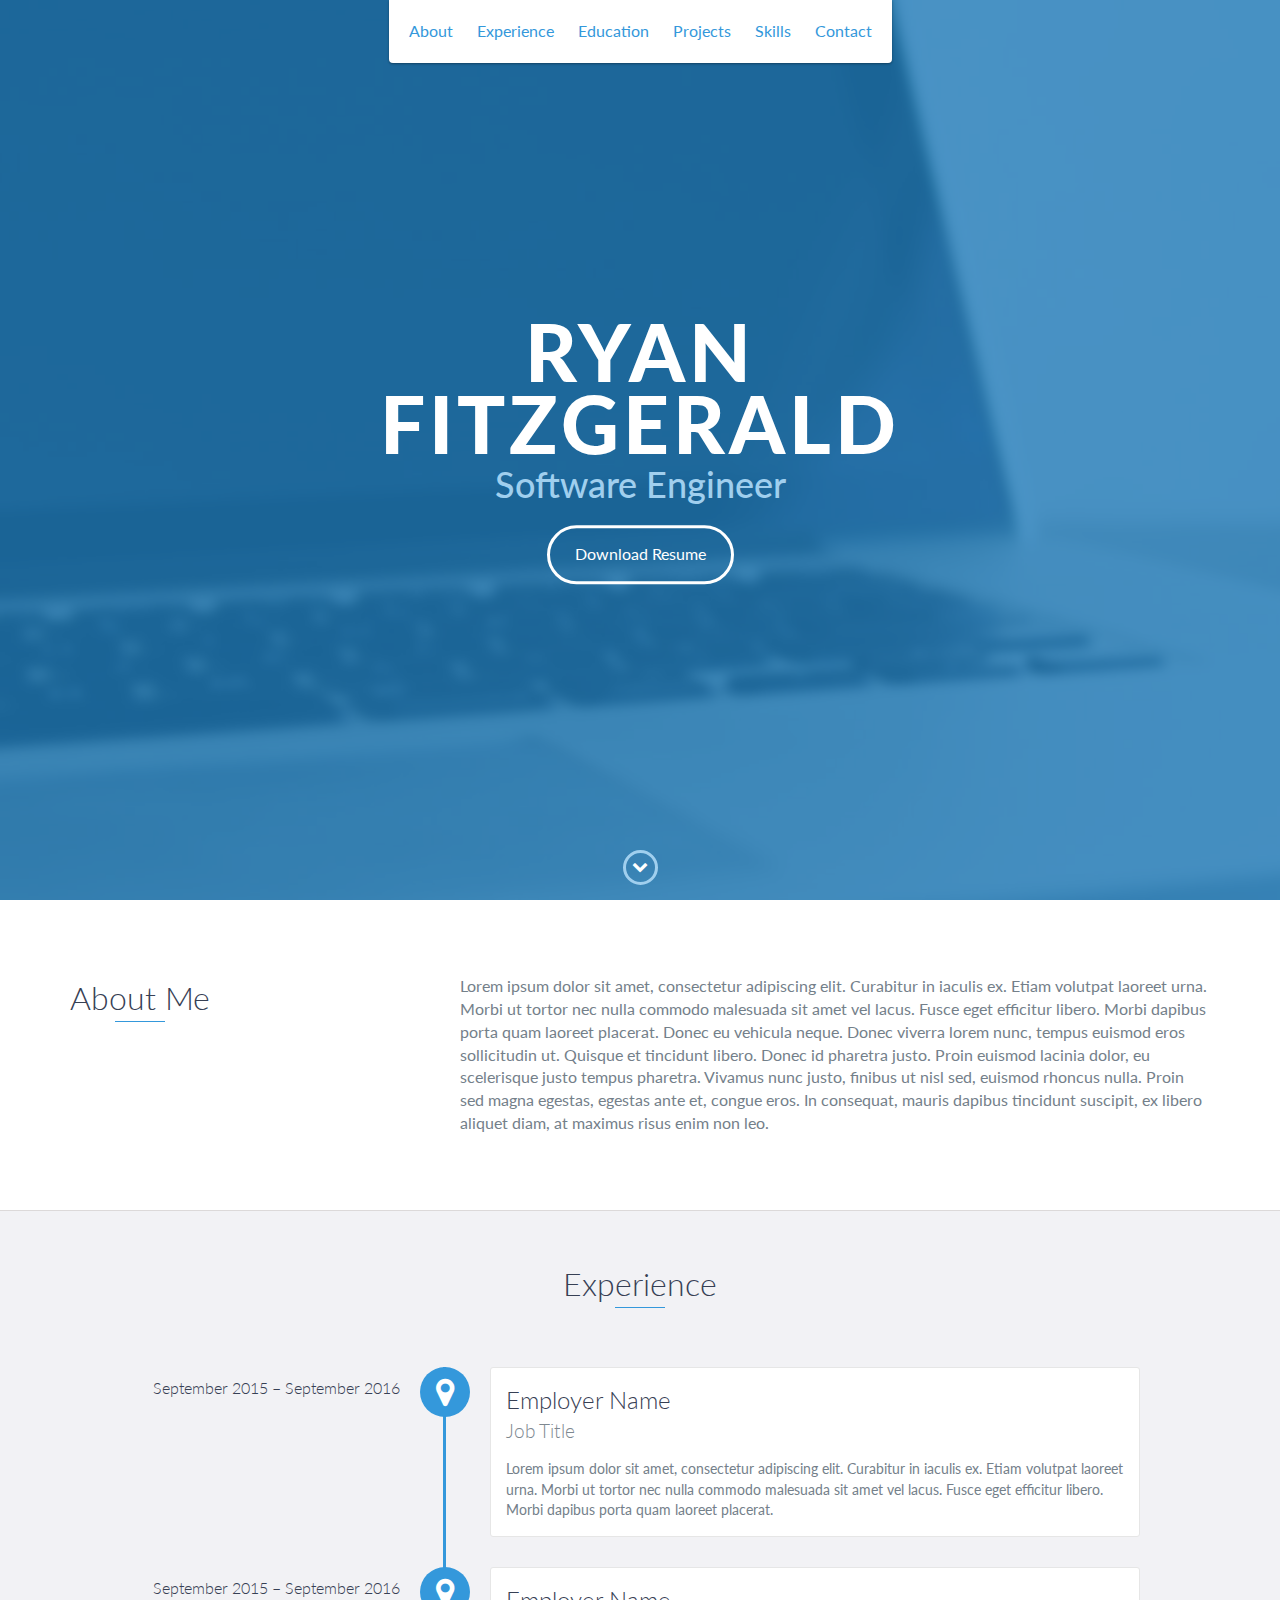
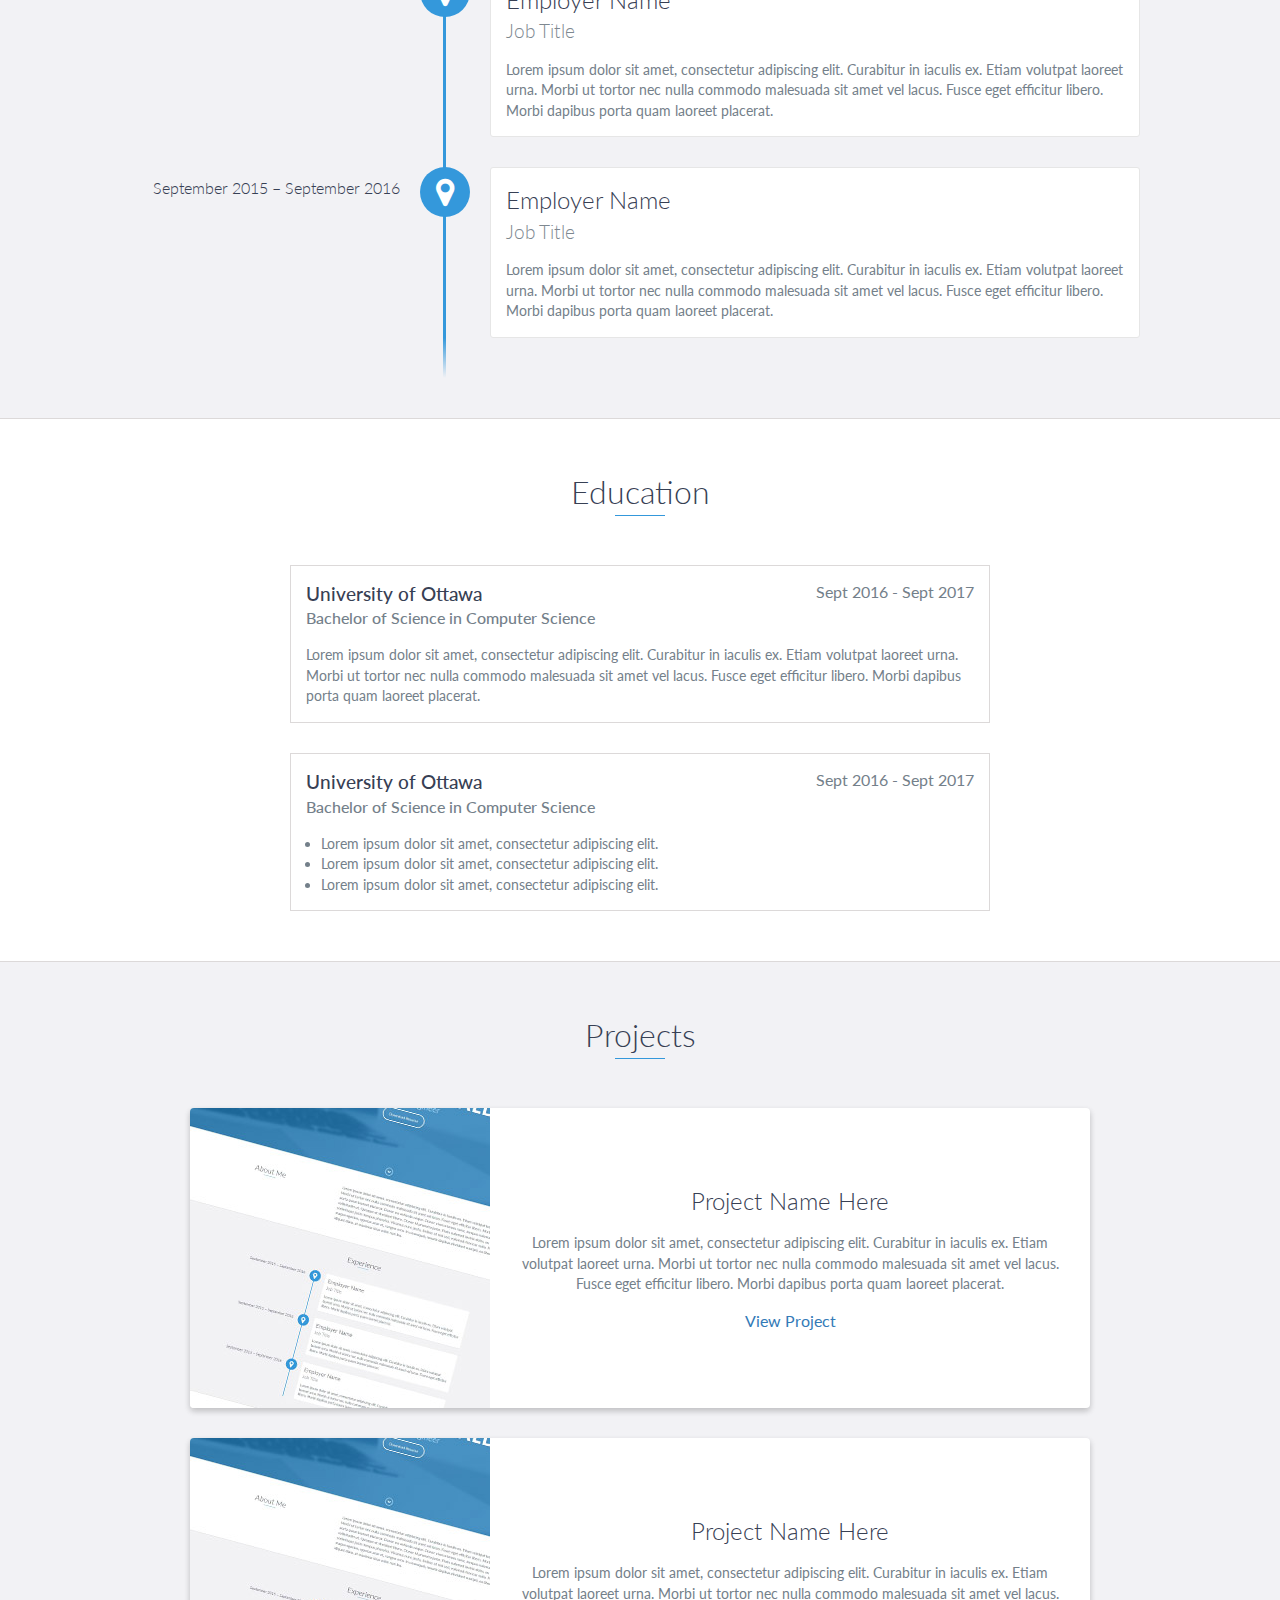
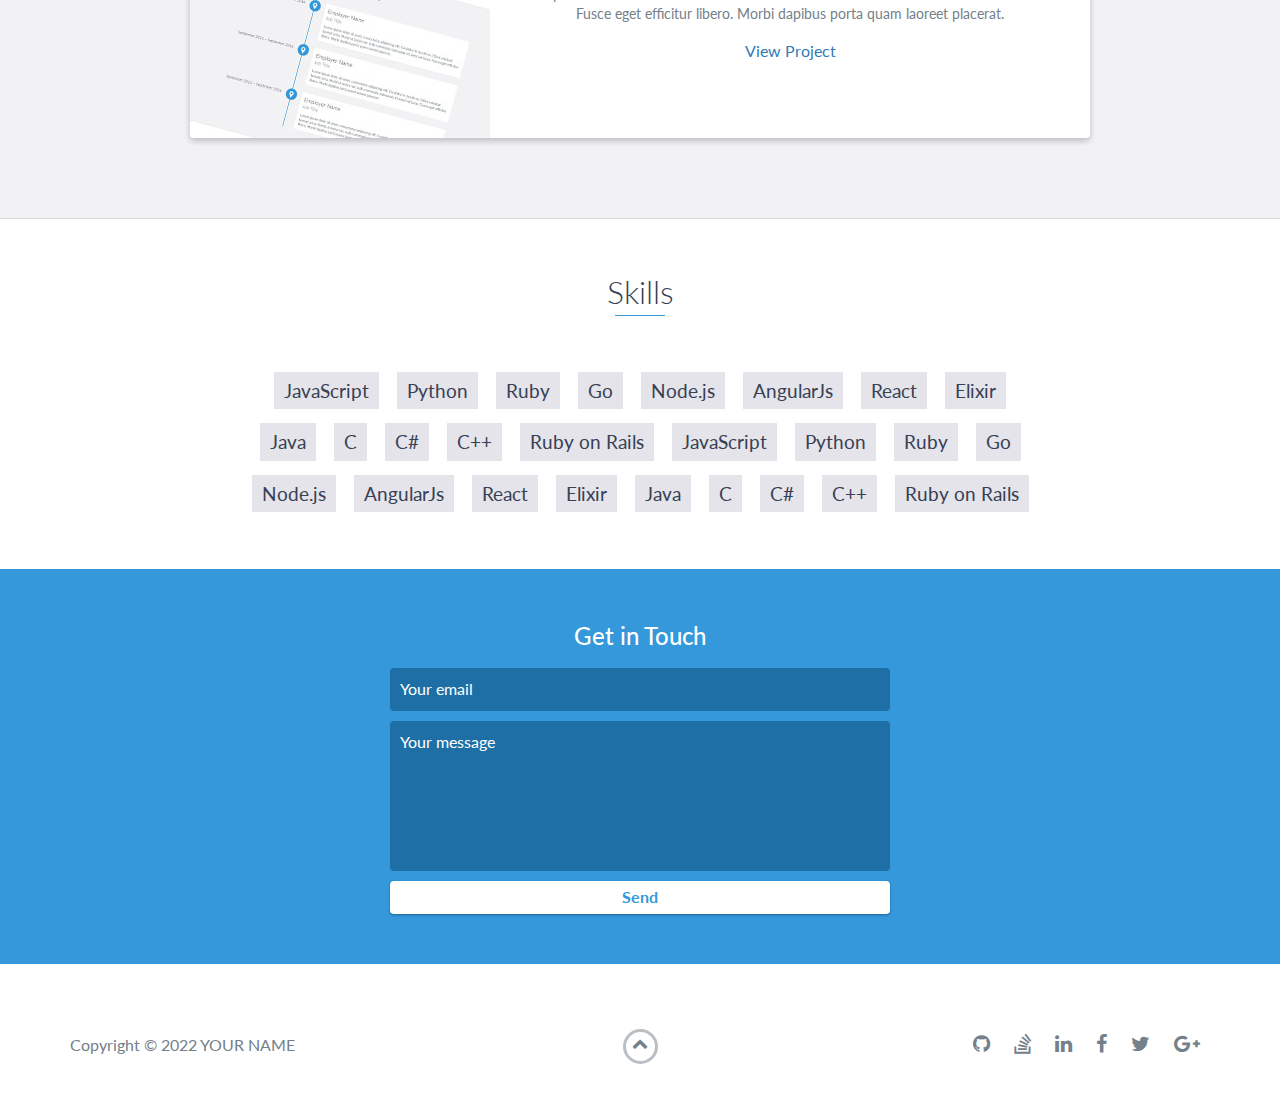
==== devportfolio-master/index.html @ e9b49129 "Add files via upload" ====
<!DOCTYPE html>
<html class="no-js" lang="en">

<head>
    <meta charset="utf-8">
    <meta http-equiv="X-UA-Compatible" content="IE=edge">
    <meta name="viewport" content="width=device-width, initial-scale=1">
    <title>My Portfolio</title>
	<link rel="shortcut icon" href="favicon.ico" type="image/x-icon">
	<link rel="icon" href="favicon.ico" type="image/x-icon">
    <link href="https://fonts.googleapis.com/css?family=Lato:300,400,700,900" rel="stylesheet">
    <link rel="stylesheet" href="libs/font-awesome/css/font-awesome.min.css">
    <link href="css/bootstrap.min.css" rel="stylesheet">
    <link href="css/styles.css" rel="stylesheet">
</head>

<body>
    <div id="mobile-menu-open" class="shadow-large">
        <i class="fa fa-bars" aria-hidden="true"></i>
    </div>
    <!-- End #mobile-menu-toggle -->
    <header>
        <div id="mobile-menu-close">
            <span>Close</span> <i class="fa fa-times" aria-hidden="true"></i>
        </div>
        <ul id="menu" class="shadow">
            <li>
                <a href="#about">About</a>
            </li>
            <li>
                <a href="#experience">Experience</a>
            </li>
            <li>
                <a href="#education">Education</a>
            </li>
            <li>
                <a href="#projects">Projects</a>
            </li>
            <li>
                <a href="#skills">Skills</a>
            </li>
            <li>
                <a href="#contact">Contact</a>
            </li>
        </ul>
    </header>
    <!-- End header -->

    <div id="lead">
        <div id="lead-content">
            <h1>Ryan Fitzgerald</h1>
            <h2>Software Engineer</h2>
            <a href="#" class="btn-rounded-white">Download Resume</a>
        </div>
        <!-- End #lead-content -->

        <div id="lead-overlay"></div>

        <div id="lead-down">
            <span>
                <i class="fa fa-chevron-down" aria-hidden="true"></i>
            </span>
        </div>
        <!-- End #lead-down -->
    </div>
    <!-- End #lead -->

    <div id="about">
        <div class="container">
            <div class="row">
                <div class="col-md-4">
                    <h2 class="heading">About Me</h2>
                </div>
                <div class="col-md-8">
                    <p>
                        Lorem ipsum dolor sit amet, consectetur adipiscing elit. Curabitur in iaculis ex. Etiam volutpat laoreet urna. Morbi ut tortor nec nulla commodo malesuada sit amet vel lacus. Fusce eget efficitur libero. Morbi dapibus porta quam laoreet placerat. Donec
                        eu vehicula neque. Donec viverra lorem nunc, tempus euismod eros sollicitudin ut. Quisque et tincidunt libero. Donec id pharetra justo. Proin euismod lacinia dolor, eu scelerisque justo tempus pharetra. Vivamus nunc justo, finibus
                        ut nisl sed, euismod rhoncus nulla. Proin sed magna egestas, egestas ante et, congue eros. In consequat, mauris dapibus tincidunt suscipit, ex libero aliquet diam, at maximus risus enim non leo.
                    </p>
                </div>
            </div>
        </div>
    </div>
    <!-- End #about -->

    <div id="experience" class="background-alt">
        <h2 class="heading">Experience</h2>
        <div id="experience-timeline">
            <div data-date="September 2015 – September 2016">
                <h3>Employer Name</h3>
                <h4>Job Title</h4>
                <p>
                    Lorem ipsum dolor sit amet, consectetur adipiscing elit. Curabitur in iaculis ex. Etiam volutpat laoreet urna. Morbi ut tortor nec nulla commodo malesuada sit amet vel lacus. Fusce eget efficitur libero. Morbi dapibus porta quam laoreet placerat.
                </p>
            </div>

            <div data-date="September 2015 – September 2016">
                <h3>Employer Name</h3>
                <h4>Job Title</h4>
                <p>
                    Lorem ipsum dolor sit amet, consectetur adipiscing elit. Curabitur in iaculis ex. Etiam volutpat laoreet urna. Morbi ut tortor nec nulla commodo malesuada sit amet vel lacus. Fusce eget efficitur libero. Morbi dapibus porta quam laoreet placerat.
                </p>
            </div>

            <div data-date="September 2015 – September 2016">
                <h3>Employer Name</h3>
                <h4>Job Title</h4>
                <p>
                    Lorem ipsum dolor sit amet, consectetur adipiscing elit. Curabitur in iaculis ex. Etiam volutpat laoreet urna. Morbi ut tortor nec nulla commodo malesuada sit amet vel lacus. Fusce eget efficitur libero. Morbi dapibus porta quam laoreet placerat.
                </p>
            </div>
        </div>
    </div>
    <!-- End #experience -->

    <div id="education">
        <h2 class="heading">Education</h2>
        <div class="education-block">
            <h3>University of Ottawa</h3>
            <span class="education-date">Sept 2016 - Sept 2017</span>
            <h4>Bachelor of Science in Computer Science</h4>
            <p>
                Lorem ipsum dolor sit amet, consectetur adipiscing elit. Curabitur in iaculis ex. Etiam volutpat laoreet urna. Morbi ut tortor nec nulla commodo malesuada sit amet vel lacus. Fusce eget efficitur libero. Morbi dapibus porta quam laoreet placerat.
            </p>
        </div>
        <!-- End .education-block -->

        <div class="education-block">
            <h3>University of Ottawa</h3>
            <span class="education-date">Sept 2016 - Sept 2017</span>
            <h4>Bachelor of Science in Computer Science</h4>
            <ul>
                <li>
                    Lorem ipsum dolor sit amet, consectetur adipiscing elit.
                </li>
                <li>
                    Lorem ipsum dolor sit amet, consectetur adipiscing elit.
                </li>
                <li>
                    Lorem ipsum dolor sit amet, consectetur adipiscing elit.
                </li>
            </ul>
        </div>
        <!-- End .education-block -->
    </div>
    <!-- End #education -->

    <div id="projects" class="background-alt">
        <h2 class="heading">Projects</h2>
        <div class="container">
            <div class="row">
                <div class="project shadow-large">
                    <div class="project-image">
                        <img src="images/project.jpg" />
                    </div>
                    <!-- End .project-image -->
                    <div class="project-info">
                        <h3>Project Name Here</h3>
                        <p>
                            Lorem ipsum dolor sit amet, consectetur adipiscing elit. Curabitur in iaculis ex. Etiam volutpat laoreet urna. Morbi ut tortor nec nulla commodo malesuada sit amet vel lacus. Fusce eget efficitur libero. Morbi dapibus porta quam laoreet placerat.
                        </p>
                        <a href="#">View Project</a>
                    </div>
                    <!-- End .project-info -->
                </div>
                <!-- End .project -->

                <div class="project shadow-large">
                    <div class="project-image">
                        <img src="images/project.jpg" />
                    </div>
                    <!-- End .project-image -->
                    <div class="project-info">
                        <h3>Project Name Here</h3>
                        <p>
                            Lorem ipsum dolor sit amet, consectetur adipiscing elit. Curabitur in iaculis ex. Etiam volutpat laoreet urna. Morbi ut tortor nec nulla commodo malesuada sit amet vel lacus. Fusce eget efficitur libero. Morbi dapibus porta quam laoreet placerat.
                        </p>
                        <a href="#">View Project</a>
                    </div>
                    <!-- End .project-info -->
                </div>
                <!-- End .project -->
            </div>
        </div>
    </div>
    <!-- End #projects -->

    <div id="skills">
        <h2 class="heading">Skills</h2>
        <ul>
            <li>JavaScript</li>
            <li>Python</li>
            <li>Ruby</li>
            <li>Go</li>
            <li>Node.js</li>
            <li>AngularJs</li>
            <li>React</li>
            <li>Elixir</li>
            <li>Java</li>
            <li>C</li>
            <li>C#</li>
            <li>C++</li>
            <li>Ruby on Rails</li>
            <li>JavaScript</li>
            <li>Python</li>
            <li>Ruby</li>
            <li>Go</li>
            <li>Node.js</li>
            <li>AngularJs</li>
            <li>React</li>
            <li>Elixir</li>
            <li>Java</li>
            <li>C</li>
            <li>C#</li>
            <li>C++</li>
            <li>Ruby on Rails</li>
        </ul>
    </div>
    <!-- End #skills -->

    <div id="contact">
        <h2>Get in Touch</h2>
        <div id="contact-form">
            <form method="POST" action="https://formspree.io/email@email.com">
                <input type="hidden" name="_subject" value="Contact request from personal website" />
                <input type="email" name="_replyto" placeholder="Your email" required>
                <textarea name="message" placeholder="Your message" required></textarea>
                <button type="submit">Send</button>
            </form>
        </div>
        <!-- End #contact-form -->
    </div>
    <!-- End #contact -->

    <footer>
        <div class="container">
            <div class="row">
                <div class="col-sm-5 copyright">
                    <p>
                        Copyright &copy; <span id="current-year">2022</span> YOUR NAME
                    </p>
                </div>
                <div class="col-sm-2 top">
                    <span id="to-top">
                        <i class="fa fa-chevron-up" aria-hidden="true"></i>
                    </span>
                </div>
                <div class="col-sm-5 social">
                    <ul>
                        <li>
                            <a href="https://github.com/" target="_blank"><i class="fa fa-github" aria-hidden="true"></i></a>
                        </li>
                        <li>
                            <a href="https://stackoverflow.com/" target="_blank"><i class="fa fa-stack-overflow" aria-hidden="true"></i></a>
                        </li>
                        <li>
                            <a href="https://linkedin.com/" target="_blank"><i class="fa fa-linkedin" aria-hidden="true"></i></a>
                        </li>
                        <li>
                            <a href="https://www.facebook.com/" target="_blank"><i class="fa fa-facebook" aria-hidden="true"></i></a>
                        </li>
                        <li>
                            <a href="https://twitter.com/" target="_blank"><i class="fa fa-twitter" aria-hidden="true"></i></a>
                        </li>
                        <li>
                            <a href="https://plus.google.com/" target="_blank"><i class="fa fa-google-plus" aria-hidden="true"></i></a>
                        </li>
                    </ul>
                </div>
            </div>
        </div>
    </footer>
    <!-- End footer -->

    <script src="https://ajax.googleapis.com/ajax/libs/jquery/1.12.4/jquery.min.js"></script>
    <script src="js/scripts.min.js"></script>
</body>

</html>
---- devportfolio-master/css/styles.css ----
/*!
    Title: Dev Portfolio Template
    Version: 1.2.2
    Last Change: 03/25/2020
    Author: Ryan Fitzgerald
    Repo: https://github.com/RyanFitzgerald/devportfolio-template
    Issues: https://github.com/RyanFitzgerald/devportfolio-template/issues

    Description: This file contains all the styles associated with the page
    that don't come from third party libraries. This file gets compiled using
    Gulp and send to the /css folder which is then loaded on the page.
*/body{font-family:'Lato', sans-serif;font-size:16px}body.active{overflow:hidden;z-index:-1}.no-js #experience-timeline>div{background:#fff;padding:10px;margin-bottom:10px;border:1px solid #dcd9d9}.no-js #experience-timeline>div h3{font-size:1.5em;font-weight:300;color:#374054;display:inline-block;margin:0}.no-js #experience-timeline>div h4{font-size:1.2em;font-weight:300;color:#7e8890;margin:0 0 15px 0}.no-js #experience-timeline>div p{color:#74808a;font-size:0.9em;margin:0}.no-js #experience-timeline:before,.no-js #experience-timeline:after{content:none}@keyframes dropHeader{0%{transform:translateY(-100%)}100%{transform:translateY(0)}}header{position:absolute;top:0;left:0;right:0;text-align:center;z-index:10;animation-name:dropHeader;animation-iteration-count:1;animation-timing-function:ease;animation-duration:0.75s}header ul{display:inline-block;background:#fff;text-align:center;padding:10px;margin:0;border-bottom-right-radius:4px;border-bottom-left-radius:4px}header li{display:inline-block}header a{display:block;color:#3498db;padding:10px}header a:hover{color:#217dbb;text-decoration:none;background:#eee;border-radius:4px}header a:focus{color:#3498db;text-decoration:none}header.active{display:block}header.sticky{position:fixed;z-index:999}#menu.active{display:block}#mobile-menu-open{display:none;cursor:pointer;position:fixed;right:15px;top:10px;color:#3498db;font-size:1.5em;z-index:20;padding:0 7px;border-radius:4px;background:#fff}#mobile-menu-close{display:none;text-align:right;width:100%;background:#fff;font-size:1.5em;padding-right:15px;padding-top:10px;cursor:pointer;color:#3498db}#mobile-menu-close span{font-size:0.5em;text-transform:uppercase}#mobile-menu-close i{vertical-align:middle}footer{padding:50px 0}.copyright{padding-top:20px}.copyright p{margin:0;color:#74808a}.top{text-align:center}.top span{cursor:pointer;display:block;margin:15px auto 0 auto;width:35px;height:35px;border-radius:50%;border:3px solid #b9bfc4;text-align:center}.top i{color:#74808a}.social{text-align:right}.social ul{margin:5px 0 0 0;padding:0}.social li{display:inline-block;font-size:1.25em;list-style:none}.social a{display:block;color:#74808a;padding:10px}.social a:hover{color:#3498db}.btn-rounded-white{display:inline-block;color:#fff;padding:15px 25px;border:3px solid #fff;border-radius:30px;transition:.5s ease all}.btn-rounded-white:hover{color:#3498db;background:#fff;text-decoration:none}.shadow{box-shadow:0 1px 3px rgba(0,0,0,0.12),0 1px 2px rgba(0,0,0,0.24)}.shadow-large{box-shadow:0 3px 6px rgba(0,0,0,0.08),0 3px 6px rgba(0,0,0,0.15)}.heading{position:relative;display:inline-block;font-size:2em;font-weight:300;margin:0 0 30px 0}.heading:after{position:absolute;content:'';top:100%;height:1px;width:50px;left:0;right:0;margin:0 auto;background:#3498db}.background-alt{background:#f2f2f5}#lead{position:relative;height:100vh;min-height:500px;max-height:1080px;background:url(../images/lead-bg.jpg);background-size:cover;padding:15px;overflow:hidden}#lead-content{position:absolute;z-index:10;top:50%;left:50%;transform:translate(-50%, -50%);text-align:center}#lead-content h1,#lead-content h2{margin:0}#lead-content h1{color:#fff;font-weight:900;font-size:5em;text-transform:uppercase;letter-spacing:0.05em;line-height:0.9em}#lead-content h2{color:#a0cfee;font-weight:500;font-size:2.25em;margin-bottom:15px}#lead-overlay{position:absolute;height:100%;width:100%;top:0;right:0;bottom:0;left:0;background:rgba(33,125,187,0.8);z-index:1}#lead-down{position:absolute;left:0;right:0;width:100%;text-align:center;z-index:10;bottom:15px;color:#fff}#lead-down span{cursor:pointer;display:block;margin:0 auto;width:35px;height:35px;border-radius:50%;border:3px solid #a0cfee;text-align:center}#lead-down i{animation:pulsate 1.5s ease;animation-iteration-count:infinite;padding-top:5px}@keyframes pulsate{0%{transform:scale(1, 1)}50%{transform:scale(1.2, 1.2)}100%{transform:scale(1, 1)}}#about{padding:75px 15px;border-bottom:1px solid #dcd9d9}#about h2{color:#374054}#about p{color:#74808a;margin:0}#experience{padding:50px 15px;text-align:center;border-bottom:1px solid #dcd9d9}#experience h2{color:#374054}#experience-timeline{margin:30px auto 0 auto;position:relative;max-width:1000px}#experience-timeline:before{position:absolute;content:'';top:0;bottom:0;left:303px;right:auto;height:100%;width:3px;background:#3498db;z-index:0}#experience-timeline:after{position:absolute;content:'';width:3px;height:40px;background:#3498db;background:linear-gradient(to bottom, #3498db, rgba(52,152,219,0));top:100%;left:303px}.vtimeline-content{margin-left:350px;background:#fff;border:1px solid #e6e6e6;padding:15px;border-radius:3px;text-align:left}.vtimeline-content h3{font-size:1.5em;font-weight:300;color:#374054;display:inline-block;margin:0}.vtimeline-content h4{font-size:1.2em;font-weight:300;color:#7e8890;margin:0 0 15px 0}.vtimeline-content p{color:#74808a;font-size:0.9em;margin:0}.vtimeline-point{position:relative;display:block;vertical-align:top;margin-bottom:30px}.vtimeline-icon{position:relative;color:#fff;width:50px;height:50px;background:#3498db;border-radius:50%;float:left;z-index:99;margin-left:280px}.vtimeline-icon i{display:block;font-size:2em;margin-top:10px}.vtimeline-date{width:260px;text-align:right;position:absolute;left:0;top:10px;font-weight:300;color:#374054}#education{padding:50px 15px 20px 15px;border-bottom:1px solid #dcd9d9;text-align:center}#education h2{color:#374054;margin-bottom:50px}.education-block{max-width:700px;margin:0 auto 30px auto;padding:15px;border:1px solid #dcd9d9;text-align:left}.education-block h3{font-weight:500;float:left;margin:0;color:#374054}.education-block span{color:#74808a;float:right}.education-block h4{color:#74808a;clear:both;font-weight:500;margin:0 0 15px 0}.education-block p,.education-block ul{margin:0;color:#74808a;font-size:0.9em}.education-block ul{padding:0 0 0 15px}#projects{padding:50px 15px;border-bottom:1px solid #dcd9d9;text-align:center}#projects h2{color:#374054;margin-bottom:50px}.project{position:relative;max-width:900px;margin:0 auto 30px auto;overflow:hidden;background:#fff;border-radius:4px}.project-image{float:left}.project-info{position:absolute;top:50%;transform:translateY(-50%);margin-left:300px;padding:15px}.project-info h3{font-size:1.5em;font-weight:300;color:#374054;margin:0 0 15px 0}.project-info p{color:#74808a;margin:0 0 15px 0;font-size:0.9em}.no-image .project-info{position:relative;margin:0;padding:30px 15px;transform:none}#more-projects{display:none}#skills{padding:50px 15px;text-align:center}#skills h2{color:#374054;margin-bottom:50px}#skills ul{display:block;margin:0 auto;padding:0;max-width:800px}#skills li{display:inline-block;margin:7px;padding:5px 10px;color:#374054;background:#e4e4ea;list-style:none;cursor:default;font-size:1.2em}#contact{padding:50px 15px;background:#3498db;text-align:center}#contact h2{margin:0 0 15px 0;color:#fff;font-weight:500}#contact-form{max-width:500px;margin:0 auto}#contact-form input,#contact-form textarea{display:block;width:100%;padding:10px;border-radius:4px;border:none;margin-bottom:10px;background:#1d6fa5;color:#fff;transition:.5s ease all}#contact-form input::-webkit-input-placeholder,#contact-form textarea::-webkit-input-placeholder{color:#fff}#contact-form input:-moz-placeholder,#contact-form textarea:-moz-placeholder{color:#fff;opacity:1}#contact-form input::-moz-placeholder,#contact-form textarea::-moz-placeholder{color:#fff;opacity:1}#contact-form input:-ms-input-placeholder,#contact-form textarea:-ms-input-placeholder{color:#fff}#contact-form input:focus,#contact-form textarea:focus{outline:none;background:#16527a}#contact-form textarea{height:150px;resize:none}#contact-form button{display:block;width:100%;background:#fff;border-radius:4px;padding:5px 10px;border:none;color:#3498db;font-weight:700;box-shadow:0 1px 3px rgba(0,0,0,0.12),0 1px 2px rgba(0,0,0,0.24);transition:.5s ease all}#contact-form button:hover{box-shadow:0 10px 20px rgba(0,0,0,0.19),0 6px 6px rgba(0,0,0,0.23)}.optional-section{padding:50px 15px;text-align:center;border-top:1px solid #dcd9d9}.optional-section h2{color:#374054}.optional-section-block{max-width:700px;margin:0 auto 30px auto;padding:15px;border:1px solid #dcd9d9;background:#fff;text-align:left}.optional-section-block h3{font-weight:500;margin:0 0 15px 0;color:#374054}.optional-section-block h4{color:#74808a;clear:both;font-weight:500;margin:0 0 15px 0}.optional-section-block p,.optional-section-block ul{margin:0 0 15px 0;color:#74808a;font-size:0.9em}.optional-section-block ul{padding:0 0 0 15px}@media only screen and (max-width: 750px){#experience-timeline:before,#experience-timeline:after{left:23px}.vtimeline-date{width:auto;text-align:left;position:relative;margin-bottom:15px;display:block;margin-left:70px}.vtimeline-icon{margin-left:0}.vtimeline-content{margin-left:70px}}@media only screen and (max-width: 992px){#lead{height:auto;min-height:auto;max-height:auto;padding:100px 15px}#lead-content{position:relative;transform:none;left:auto;top:auto}#lead-content h1{font-size:3em}#lead-content h2{font-size:1.75em}#about{text-align:center}#about p{text-align:left}}@media only screen and (max-width: 768px){header{position:fixed;display:none;z-index:999;animation:none;bottom:0;height:100%}#mobile-menu-open,#mobile-menu-close{display:block}#menu{height:100%;overflow-y:auto;box-shadow:none;border-radius:0;width:100%}#menu li{display:block;margin-bottom:10px}#lead-content h1{font-size:2em}#lead-content h2{font-size:1.3em}#lead-content a{padding:10px 20px}#lead-down{display:none}.education-block h3,.education-block span{float:none}.project-image{display:none}.project-info{position:relative;margin:0;padding:30px 15px;top:auto;transform:none}footer{text-align:center}.social{text-align:center}}@media only screen and (max-width: 480px){#lead-content h1{font-size:1.5em}#lead-content h2{font-size:1em}#lead-content a{font-size:0.9em;padding:5px 10px}}
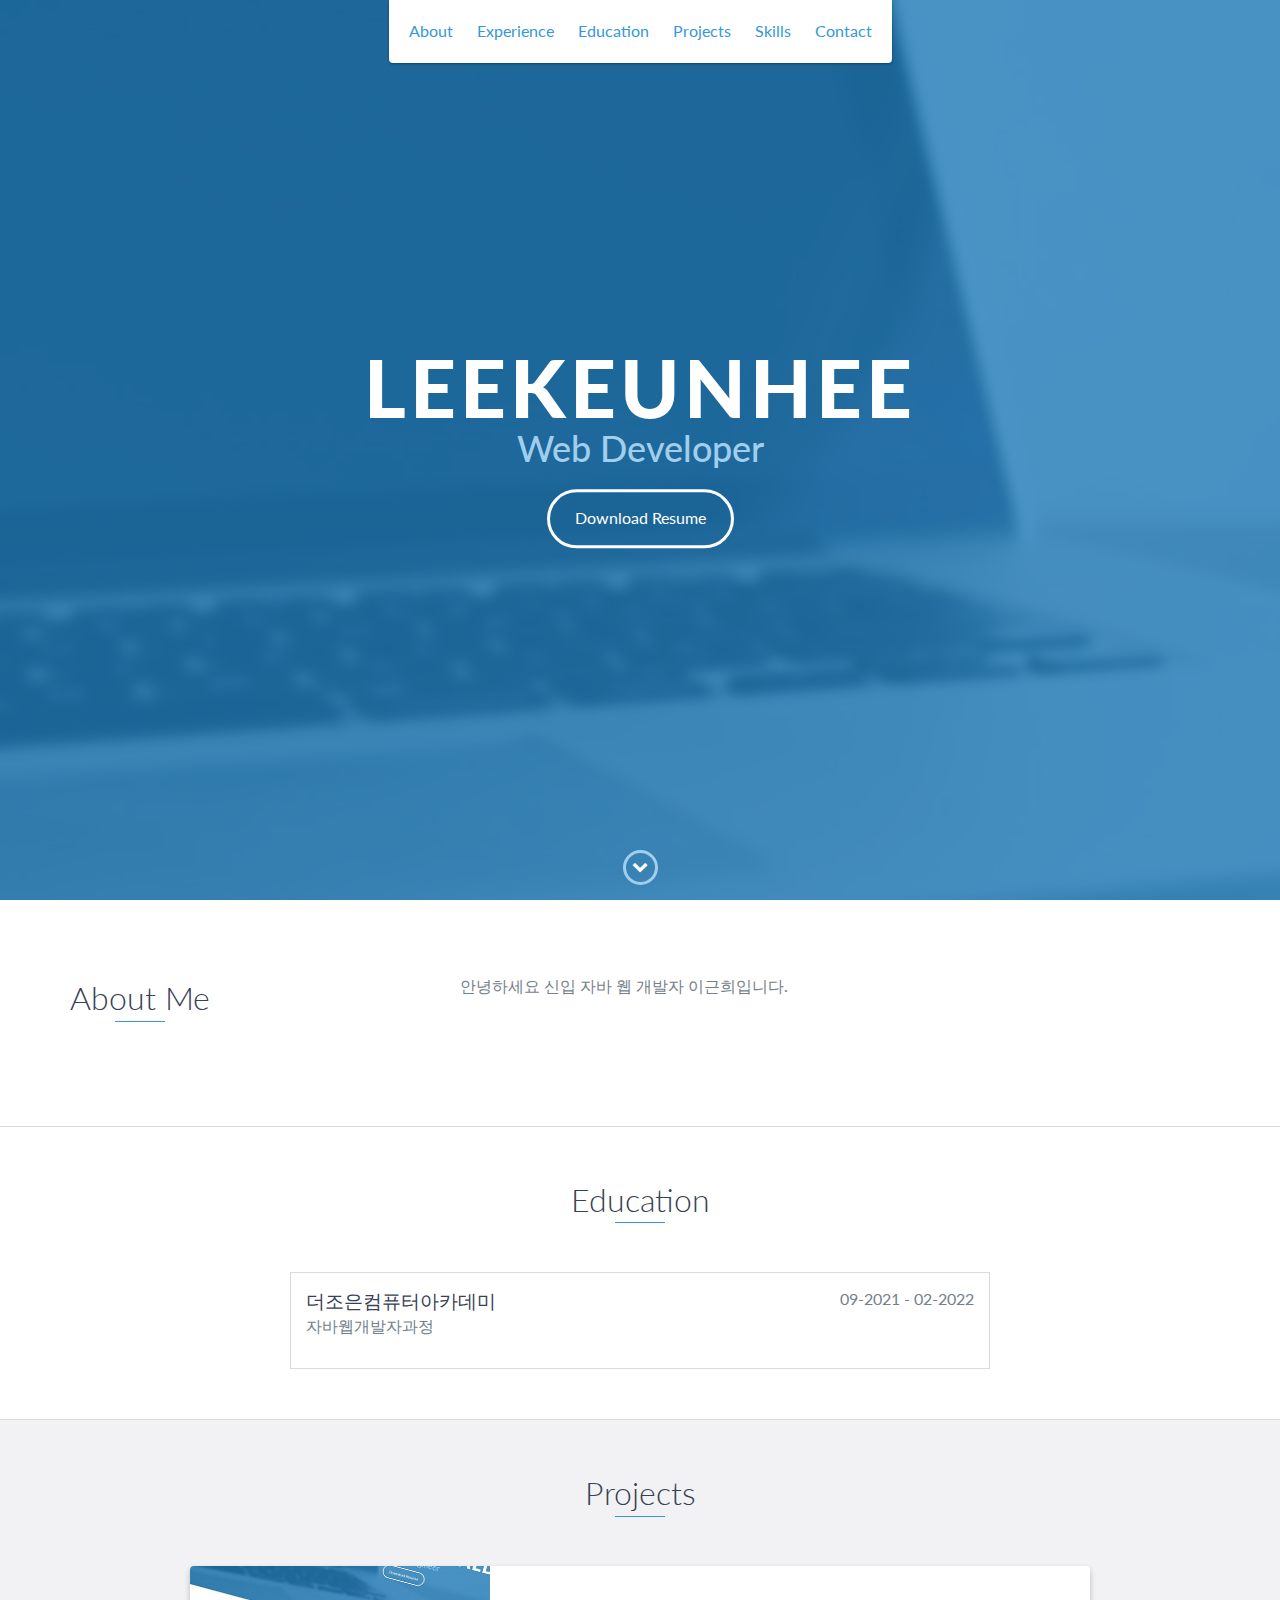
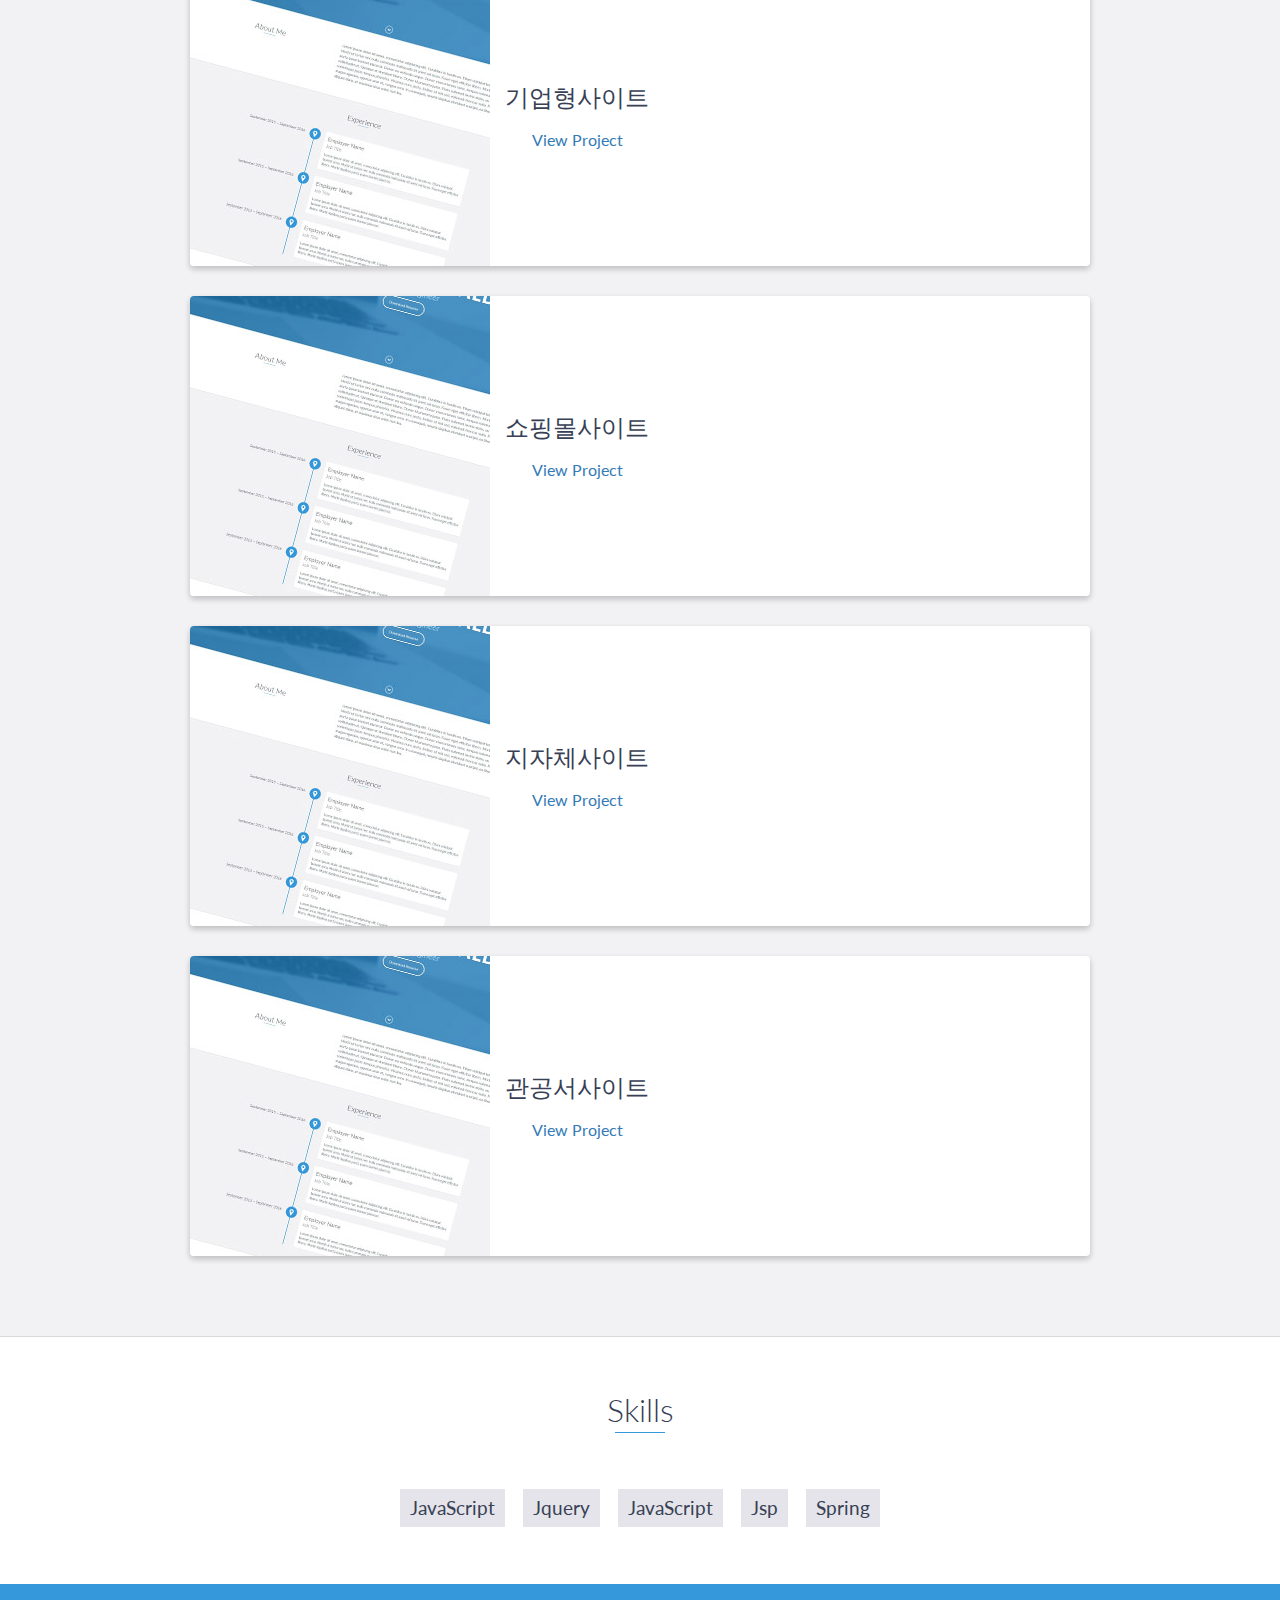
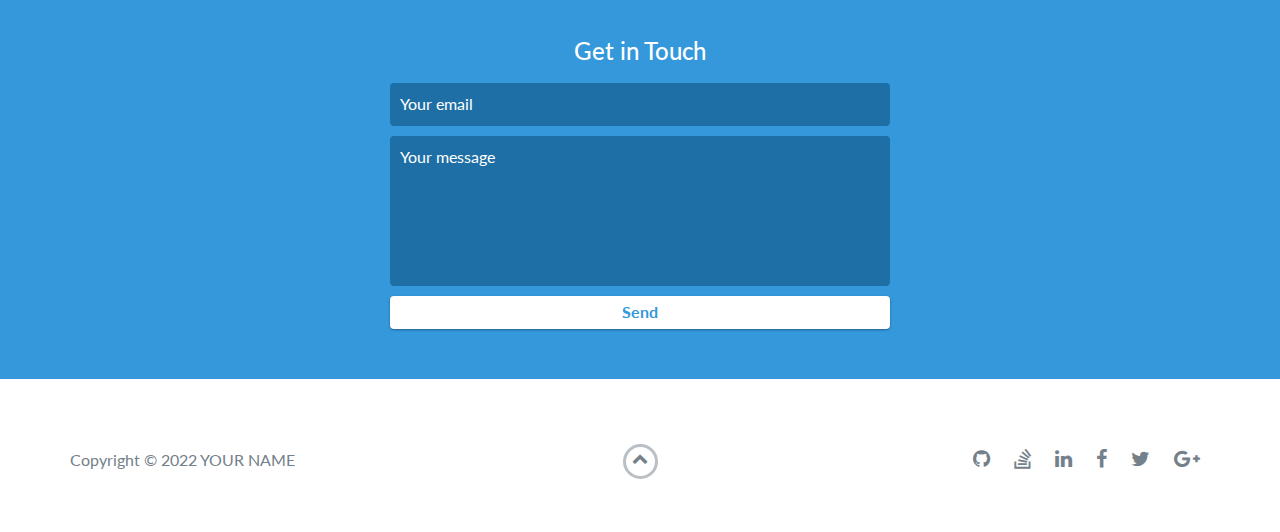
==== commit bd046fe3: "Update index.html" ====
--- a/devportfolio-master/index.html
+++ b/devportfolio-master/index.html
@@ -48,8 +48,8 @@
 
     <div id="lead">
         <div id="lead-content">
-            <h1>Ryan Fitzgerald</h1>
-            <h2>Software Engineer</h2>
+            <h1>LeeKeunHee</h1>
+            <h2>Web Developer</h2>
             <a href="#" class="btn-rounded-white">Download Resume</a>
         </div>
         <!-- End #lead-content -->
@@ -73,9 +73,7 @@
                 </div>
                 <div class="col-md-8">
                     <p>
-                        Lorem ipsum dolor sit amet, consectetur adipiscing elit. Curabitur in iaculis ex. Etiam volutpat laoreet urna. Morbi ut tortor nec nulla commodo malesuada sit amet vel lacus. Fusce eget efficitur libero. Morbi dapibus porta quam laoreet placerat. Donec
-                        eu vehicula neque. Donec viverra lorem nunc, tempus euismod eros sollicitudin ut. Quisque et tincidunt libero. Donec id pharetra justo. Proin euismod lacinia dolor, eu scelerisque justo tempus pharetra. Vivamus nunc justo, finibus
-                        ut nisl sed, euismod rhoncus nulla. Proin sed magna egestas, egestas ante et, congue eros. In consequat, mauris dapibus tincidunt suscipit, ex libero aliquet diam, at maximus risus enim non leo.
+                        안녕하세요 신입 자바 웹 개발자 이근희입니다.
                     </p>
                 </div>
             </div>
@@ -83,65 +81,20 @@
     </div>
     <!-- End #about -->
 
-    <div id="experience" class="background-alt">
-        <h2 class="heading">Experience</h2>
-        <div id="experience-timeline">
-            <div data-date="September 2015 – September 2016">
-                <h3>Employer Name</h3>
-                <h4>Job Title</h4>
-                <p>
-                    Lorem ipsum dolor sit amet, consectetur adipiscing elit. Curabitur in iaculis ex. Etiam volutpat laoreet urna. Morbi ut tortor nec nulla commodo malesuada sit amet vel lacus. Fusce eget efficitur libero. Morbi dapibus porta quam laoreet placerat.
-                </p>
-            </div>
-
-            <div data-date="September 2015 – September 2016">
-                <h3>Employer Name</h3>
-                <h4>Job Title</h4>
-                <p>
-                    Lorem ipsum dolor sit amet, consectetur adipiscing elit. Curabitur in iaculis ex. Etiam volutpat laoreet urna. Morbi ut tortor nec nulla commodo malesuada sit amet vel lacus. Fusce eget efficitur libero. Morbi dapibus porta quam laoreet placerat.
-                </p>
-            </div>
-
-            <div data-date="September 2015 – September 2016">
-                <h3>Employer Name</h3>
-                <h4>Job Title</h4>
-                <p>
-                    Lorem ipsum dolor sit amet, consectetur adipiscing elit. Curabitur in iaculis ex. Etiam volutpat laoreet urna. Morbi ut tortor nec nulla commodo malesuada sit amet vel lacus. Fusce eget efficitur libero. Morbi dapibus porta quam laoreet placerat.
-                </p>
-            </div>
-        </div>
-    </div>
-    <!-- End #experience -->
 
     <div id="education">
         <h2 class="heading">Education</h2>
         <div class="education-block">
-            <h3>University of Ottawa</h3>
-            <span class="education-date">Sept 2016 - Sept 2017</span>
-            <h4>Bachelor of Science in Computer Science</h4>
+            <h3>더조은컴퓨터아카데미</h3>
+            <span class="education-date">09-2021 - 02-2022</span>
+            <h4>자바웹개발자과정</h4>
             <p>
-                Lorem ipsum dolor sit amet, consectetur adipiscing elit. Curabitur in iaculis ex. Etiam volutpat laoreet urna. Morbi ut tortor nec nulla commodo malesuada sit amet vel lacus. Fusce eget efficitur libero. Morbi dapibus porta quam laoreet placerat.
+                
             </p>
         </div>
         <!-- End .education-block -->
 
-        <div class="education-block">
-            <h3>University of Ottawa</h3>
-            <span class="education-date">Sept 2016 - Sept 2017</span>
-            <h4>Bachelor of Science in Computer Science</h4>
-            <ul>
-                <li>
-                    Lorem ipsum dolor sit amet, consectetur adipiscing elit.
-                </li>
-                <li>
-                    Lorem ipsum dolor sit amet, consectetur adipiscing elit.
-                </li>
-                <li>
-                    Lorem ipsum dolor sit amet, consectetur adipiscing elit.
-                </li>
-            </ul>
-        </div>
-        <!-- End .education-block -->
+        
     </div>
     <!-- End #education -->
 
@@ -155,27 +108,57 @@
                     </div>
                     <!-- End .project-image -->
                     <div class="project-info">
-                        <h3>Project Name Here</h3>
-                        <p>
-                            Lorem ipsum dolor sit amet, consectetur adipiscing elit. Curabitur in iaculis ex. Etiam volutpat laoreet urna. Morbi ut tortor nec nulla commodo malesuada sit amet vel lacus. Fusce eget efficitur libero. Morbi dapibus porta quam laoreet placerat.
-                        </p>
-                        <a href="#">View Project</a>
-                    </div>
-                    <!-- End .project-info -->
-                </div>
-                <!-- End .project -->
-
-                <div class="project shadow-large">
-                    <div class="project-image">
-                        <img src="images/project.jpg" />
-                    </div>
-                    <!-- End .project-image -->
-                    <div class="project-info">
-                        <h3>Project Name Here</h3>
-                        <p>
-                            Lorem ipsum dolor sit amet, consectetur adipiscing elit. Curabitur in iaculis ex. Etiam volutpat laoreet urna. Morbi ut tortor nec nulla commodo malesuada sit amet vel lacus. Fusce eget efficitur libero. Morbi dapibus porta quam laoreet placerat.
-                        </p>
-                        <a href="#">View Project</a>
+                        <h3>기업형사이트</h3>
+                        <p>
+                            
+                        </p>
+                        <a href="https://keunhist.github.io/web01/">View Project</a>
+                    </div>
+                    <!-- End .project-info -->
+                </div>
+                <!-- End .project -->
+
+                <div class="project shadow-large">
+                    <div class="project-image">
+                        <img src="images/project.jpg" />
+                    </div>
+                    <!-- End .project-image -->
+                    <div class="project-info">
+                        <h3>쇼핑몰사이트</h3>
+                        <p>
+                            
+                        </p>
+                        <a href="https://keunhist.github.io/web02/">View Project</a>
+                    </div>
+                    <!-- End .project-info -->
+                </div>
+                <!-- End .project -->
+                <div class="project shadow-large">
+                    <div class="project-image">
+                        <img src="images/project.jpg" />
+                    </div>
+                    <!-- End .project-image -->
+                    <div class="project-info">
+                        <h3>지자체사이트</h3>
+                        <p>
+                            
+                        </p>
+                        <a href="https://keunhist.github.io/web03/">View Project</a>
+                    </div>
+                    <!-- End .project-info -->
+                </div>
+                <!-- End .project -->
+                <div class="project shadow-large">
+                    <div class="project-image">
+                        <img src="images/project.jpg" />
+                    </div>
+                    <!-- End .project-image -->
+                    <div class="project-info">
+                        <h3>관공서사이트</h3>
+                        <p>
+                            
+                        </p>
+                        <a href="https://keunhist.github.io/web04/">View Project</a>
                     </div>
                     <!-- End .project-info -->
                 </div>
@@ -189,31 +172,10 @@
         <h2 class="heading">Skills</h2>
         <ul>
             <li>JavaScript</li>
-            <li>Python</li>
-            <li>Ruby</li>
-            <li>Go</li>
-            <li>Node.js</li>
-            <li>AngularJs</li>
-            <li>React</li>
-            <li>Elixir</li>
-            <li>Java</li>
-            <li>C</li>
-            <li>C#</li>
-            <li>C++</li>
-            <li>Ruby on Rails</li>
+            <li>Jquery</li>
             <li>JavaScript</li>
-            <li>Python</li>
-            <li>Ruby</li>
-            <li>Go</li>
-            <li>Node.js</li>
-            <li>AngularJs</li>
-            <li>React</li>
-            <li>Elixir</li>
-            <li>Java</li>
-            <li>C</li>
-            <li>C#</li>
-            <li>C++</li>
-            <li>Ruby on Rails</li>
+            <li>Jsp</li>
+            <li>Spring</li>
         </ul>
     </div>
     <!-- End #skills -->
